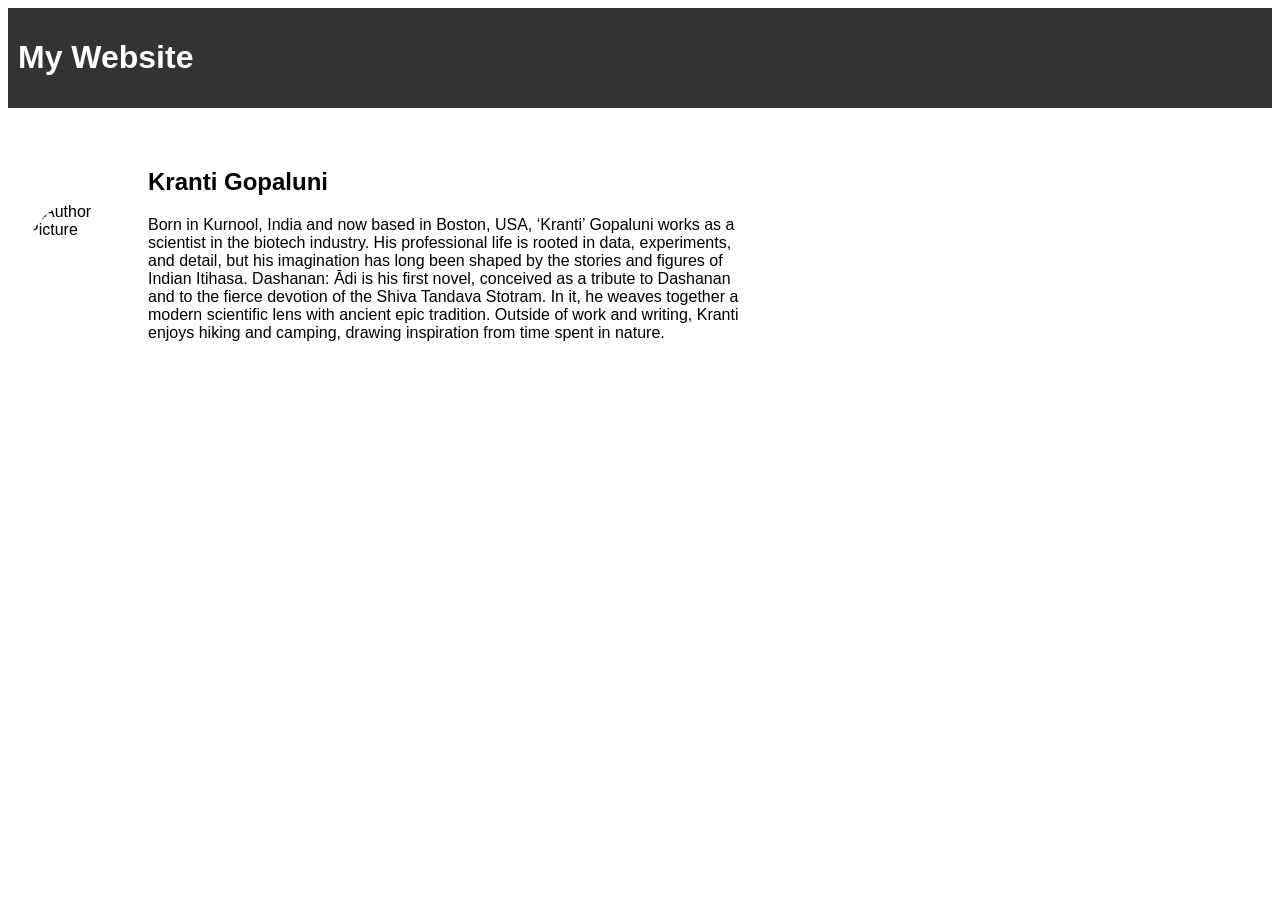
==== about.html @ 80038ed4 "Revamp About page with new layout and styles Updated the About page layout and styling, added a navi" ====
<!DOCTYPE html>
<html lang="en">
<head>
    <meta charset="UTF-8">
    <meta name="viewport" content="width=device-width, initial-scale=1.0">
    <title>About</title>
    <style>
        body { font-family: Arial, sans-serif; }
        .container { display: flex; align-items: center; padding: 20px; }
        .navbar { background-color: #333; padding: 10px; color: white; } 
        .author { display: flex; align-items: center; margin-top: 20px; }
        .author img { width: 100px; height: 100px; border-radius: 50%; margin-right: 20px; }
        .description { max-width: 600px; }
    </style>
</head>
<body>
    <div class="navbar">
        <h1>My Website</h1>
    </div>
    <div class="container">
        <div class="author">
            <img src="author_picture.jpg" alt="Author Picture">
            <div class="description">
                <h2>Kranti Gopaluni</h2>
                <p>Born in Kurnool, India and now based in Boston, USA, ‘Kranti’ Gopaluni works as a scientist in the biotech industry. His professional life is rooted in data, experiments, and detail, but his imagination has long been shaped by the stories and figures of Indian Itihasa.

Dashanan: Ādi is his first novel, conceived as a tribute to Dashanan and to the fierce devotion of the Shiva Tandava Stotram. In it, he weaves together a modern scientific lens with ancient epic tradition. Outside of work and writing, Kranti enjoys hiking and camping, drawing inspiration from time spent in nature.</p>
            </div>
        </div>
    </div>
</body>
</html>
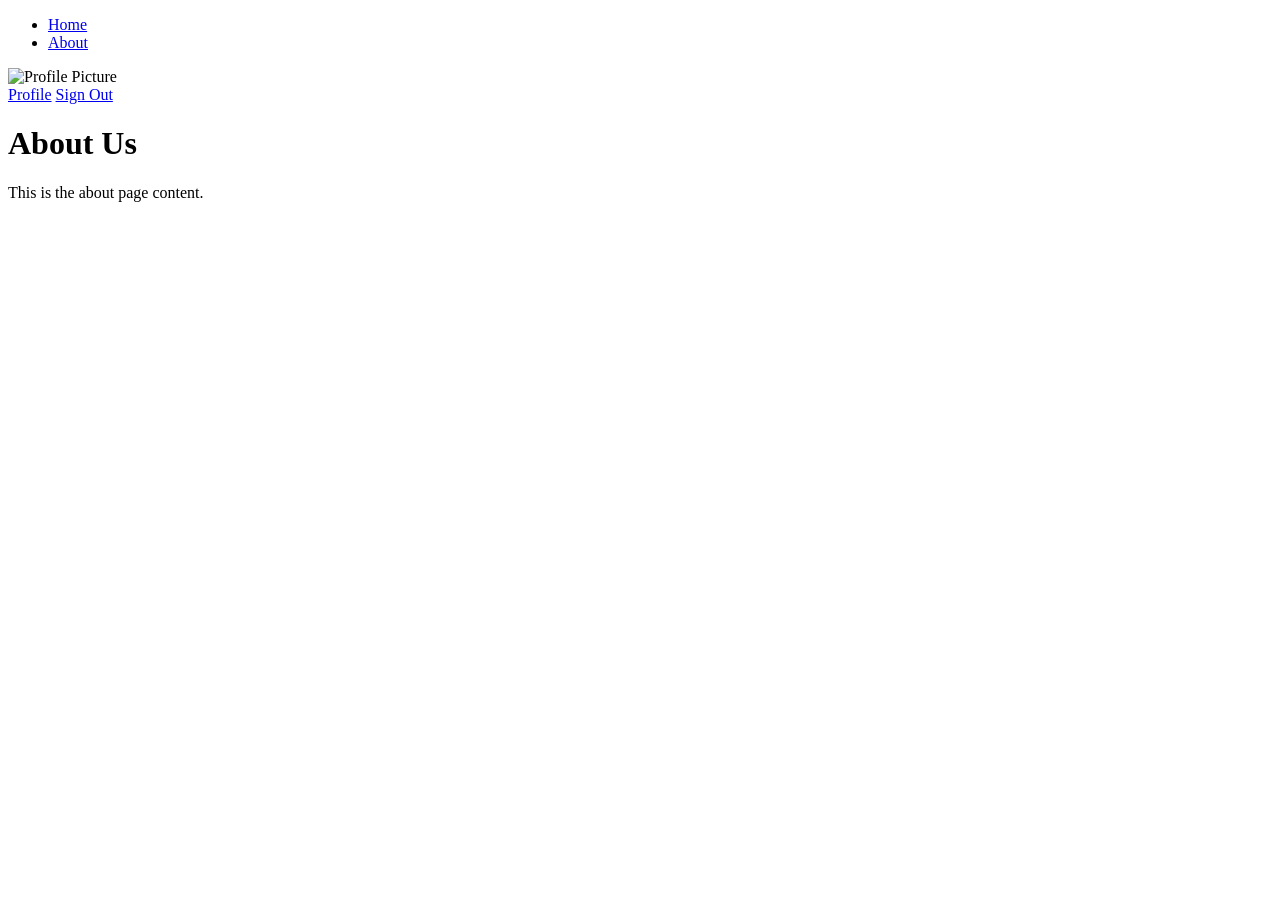
==== commit b4dd1c1e: "Revamp about.html with navigation and styles Replaced old layout with a new navigation structure and" ====
--- a/about.html
+++ b/about.html
@@ -4,29 +4,23 @@
     <meta charset="UTF-8">
     <meta name="viewport" content="width=device-width, initial-scale=1.0">
     <title>About</title>
-    <style>
-        body { font-family: Arial, sans-serif; }
-        .container { display: flex; align-items: center; padding: 20px; }
-        .navbar { background-color: #333; padding: 10px; color: white; } 
-        .author { display: flex; align-items: center; margin-top: 20px; }
-        .author img { width: 100px; height: 100px; border-radius: 50%; margin-right: 20px; }
-        .description { max-width: 600px; }
-    </style>
+    <link rel="stylesheet" href="styles.css">
 </head>
 <body>
-    <div class="navbar">
-        <h1>My Website</h1>
-    </div>
-    <div class="container">
-        <div class="author">
-            <img src="author_picture.jpg" alt="Author Picture">
-            <div class="description">
-                <h2>Kranti Gopaluni</h2>
-                <p>Born in Kurnool, India and now based in Boston, USA, ‘Kranti’ Gopaluni works as a scientist in the biotech industry. His professional life is rooted in data, experiments, and detail, but his imagination has long been shaped by the stories and figures of Indian Itihasa.
-
-Dashanan: Ādi is his first novel, conceived as a tribute to Dashanan and to the fierce devotion of the Shiva Tandava Stotram. In it, he weaves together a modern scientific lens with ancient epic tradition. Outside of work and writing, Kranti enjoys hiking and camping, drawing inspiration from time spent in nature.</p>
+    <nav>
+        <ul>
+            <li><a href="index.html">Home</a></li>
+            <li><a href="about.html">About</a></li>
+        </ul>
+        <div class="dropdown">
+            <img src="profile.jpg" alt="Profile Picture" class="profile-img">
+            <div class="dropdown-content">
+                <a href="#">Profile</a>
+                <a href="#">Sign Out</a>
             </div>
         </div>
-    </div>
+    </nav>
+    <h1>About Us</h1>
+    <p>This is the about page content.</p>
 </body>
 </html>
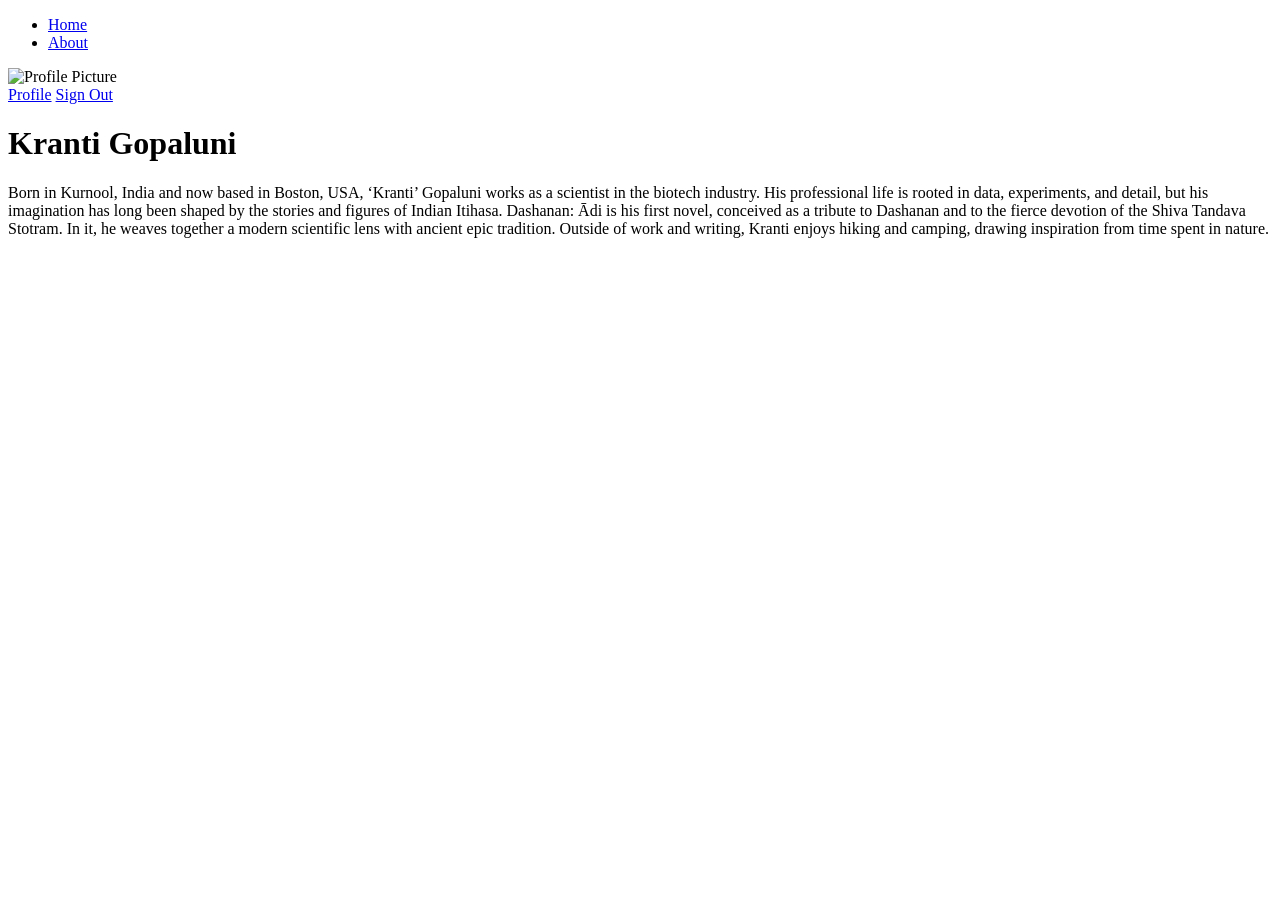
==== commit 2b9455f5: "Revise about page with author details Updated the about page content with personal information." ====
--- a/about.html
+++ b/about.html
@@ -20,7 +20,9 @@
             </div>
         </div>
     </nav>
-    <h1>About Us</h1>
-    <p>This is the about page content.</p>
+    <h1>Kranti Gopaluni</h1>
+    <p>Born in Kurnool, India and now based in Boston, USA, ‘Kranti’ Gopaluni works as a scientist in the biotech industry. His professional life is rooted in data, experiments, and detail, but his imagination has long been shaped by the stories and figures of Indian Itihasa.
+
+Dashanan: Ādi is his first novel, conceived as a tribute to Dashanan and to the fierce devotion of the Shiva Tandava Stotram. In it, he weaves together a modern scientific lens with ancient epic tradition. Outside of work and writing, Kranti enjoys hiking and camping, drawing inspiration from time spent in nature.</p>
 </body>
 </html>
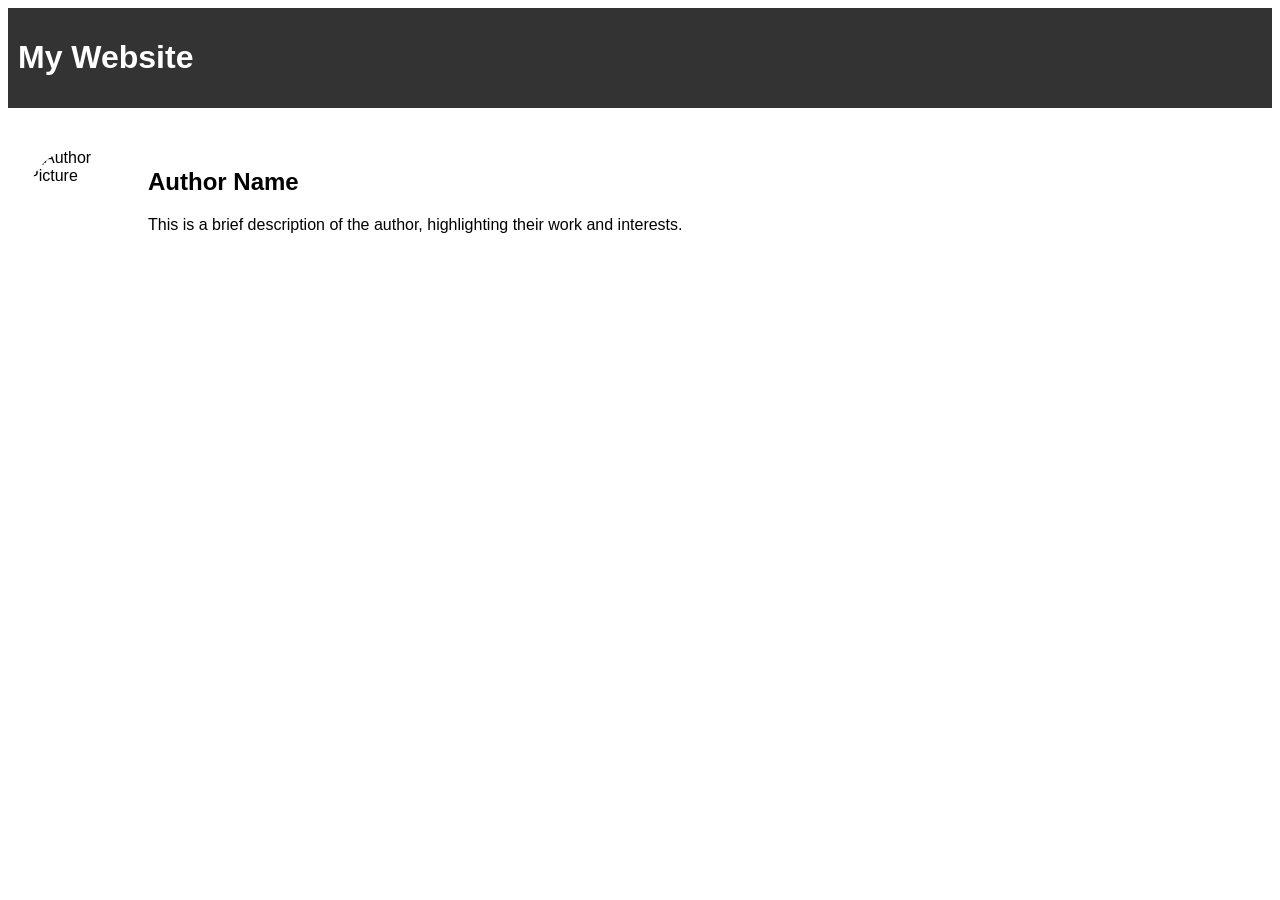
==== commit a37d0947: "Revamp about.html with new design and styles Updated the about page with a new layout and styles." ====
--- a/about.html
+++ b/about.html
@@ -4,25 +4,27 @@
     <meta charset="UTF-8">
     <meta name="viewport" content="width=device-width, initial-scale=1.0">
     <title>About</title>
-    <link rel="stylesheet" href="styles.css">
+    <style>
+        body { font-family: Arial, sans-serif; }
+        .container { display: flex; align-items: center; padding: 20px; }
+        .navbar { background-color: #333; padding: 10px; color: white; } 
+        .author { display: flex; align-items: center; margin-top: 20px; }
+        .author img { width: 100px; height: 100px; border-radius: 50%; margin-right: 20px; }
+        .description { max-width: 600px; }
+    </style>
 </head>
 <body>
-    <nav>
-        <ul>
-            <li><a href="index.html">Home</a></li>
-            <li><a href="about.html">About</a></li>
-        </ul>
-        <div class="dropdown">
-            <img src="profile.jpg" alt="Profile Picture" class="profile-img">
-            <div class="dropdown-content">
-                <a href="#">Profile</a>
-                <a href="#">Sign Out</a>
+    <div class="navbar">
+        <h1>My Website</h1>
+    </div>
+    <div class="container">
+        <div class="author">
+            <img src="author_picture.jpg" alt="Author Picture">
+            <div class="description">
+                <h2>Author Name</h2>
+                <p>This is a brief description of the author, highlighting their work and interests.</p>
             </div>
         </div>
-    </nav>
-    <h1>Kranti Gopaluni</h1>
-    <p>Born in Kurnool, India and now based in Boston, USA, ‘Kranti’ Gopaluni works as a scientist in the biotech industry. His professional life is rooted in data, experiments, and detail, but his imagination has long been shaped by the stories and figures of Indian Itihasa.
-
-Dashanan: Ādi is his first novel, conceived as a tribute to Dashanan and to the fierce devotion of the Shiva Tandava Stotram. In it, he weaves together a modern scientific lens with ancient epic tradition. Outside of work and writing, Kranti enjoys hiking and camping, drawing inspiration from time spent in nature.</p>
+    </div>
 </body>
 </html>
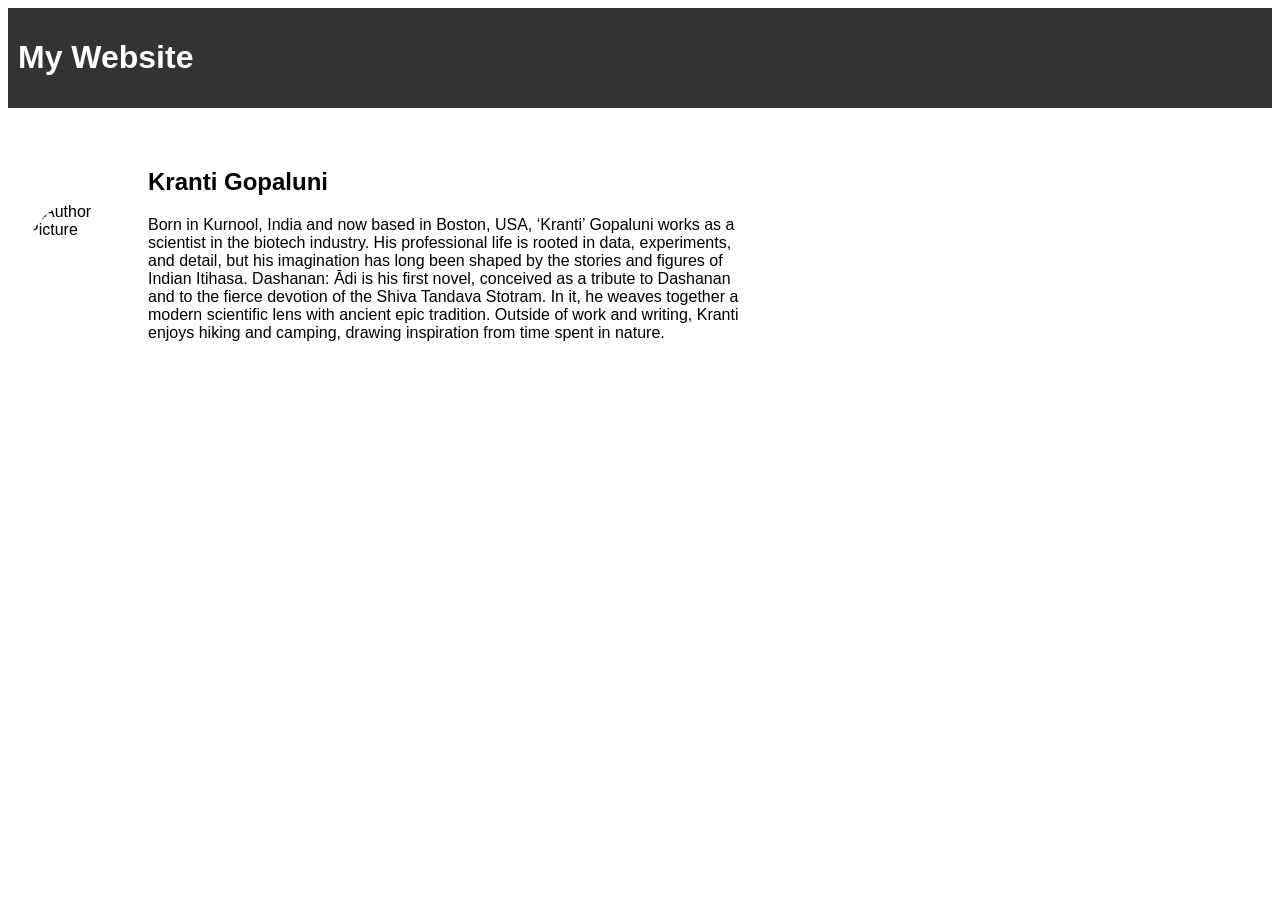
==== commit 858090f3: "Modify author section in about.html Updated author details and added a brief biography." ====
--- a/about.html
+++ b/about.html
@@ -21,8 +21,10 @@
         <div class="author">
             <img src="author_picture.jpg" alt="Author Picture">
             <div class="description">
-                <h2>Author Name</h2>
-                <p>This is a brief description of the author, highlighting their work and interests.</p>
+                <h2>Kranti Gopaluni</h2>
+                <p>Born in Kurnool, India and now based in Boston, USA, ‘Kranti’ Gopaluni works as a scientist in the biotech industry. His professional life is rooted in data, experiments, and detail, but his imagination has long been shaped by the stories and figures of Indian Itihasa.
+
+Dashanan: Ādi is his first novel, conceived as a tribute to Dashanan and to the fierce devotion of the Shiva Tandava Stotram. In it, he weaves together a modern scientific lens with ancient epic tradition. Outside of work and writing, Kranti enjoys hiking and camping, drawing inspiration from time spent in nature.</p>
             </div>
         </div>
     </div>
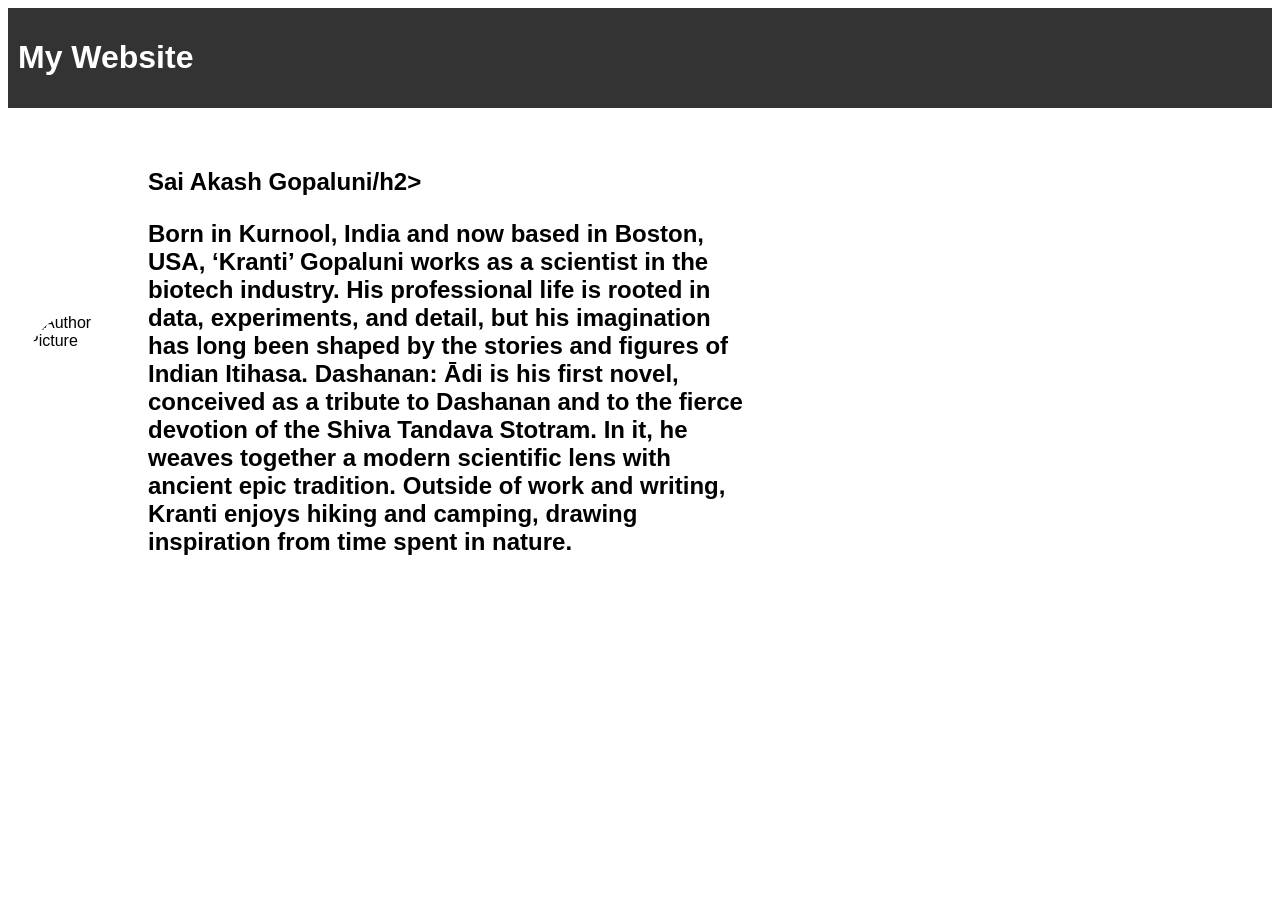
==== commit 603a0dca: "Fix author name and HTML structure in about.html Updated author name and corrected HTML tags." ====
--- a/about.html
+++ b/about.html
@@ -21,7 +21,7 @@
         <div class="author">
             <img src="author_picture.jpg" alt="Author Picture">
             <div class="description">
-                <h2>Kranti Gopaluni</h2>
+                <h2>Sai Akash Gopaluni/h2>
                 <p>Born in Kurnool, India and now based in Boston, USA, ‘Kranti’ Gopaluni works as a scientist in the biotech industry. His professional life is rooted in data, experiments, and detail, but his imagination has long been shaped by the stories and figures of Indian Itihasa.
 
 Dashanan: Ādi is his first novel, conceived as a tribute to Dashanan and to the fierce devotion of the Shiva Tandava Stotram. In it, he weaves together a modern scientific lens with ancient epic tradition. Outside of work and writing, Kranti enjoys hiking and camping, drawing inspiration from time spent in nature.</p>
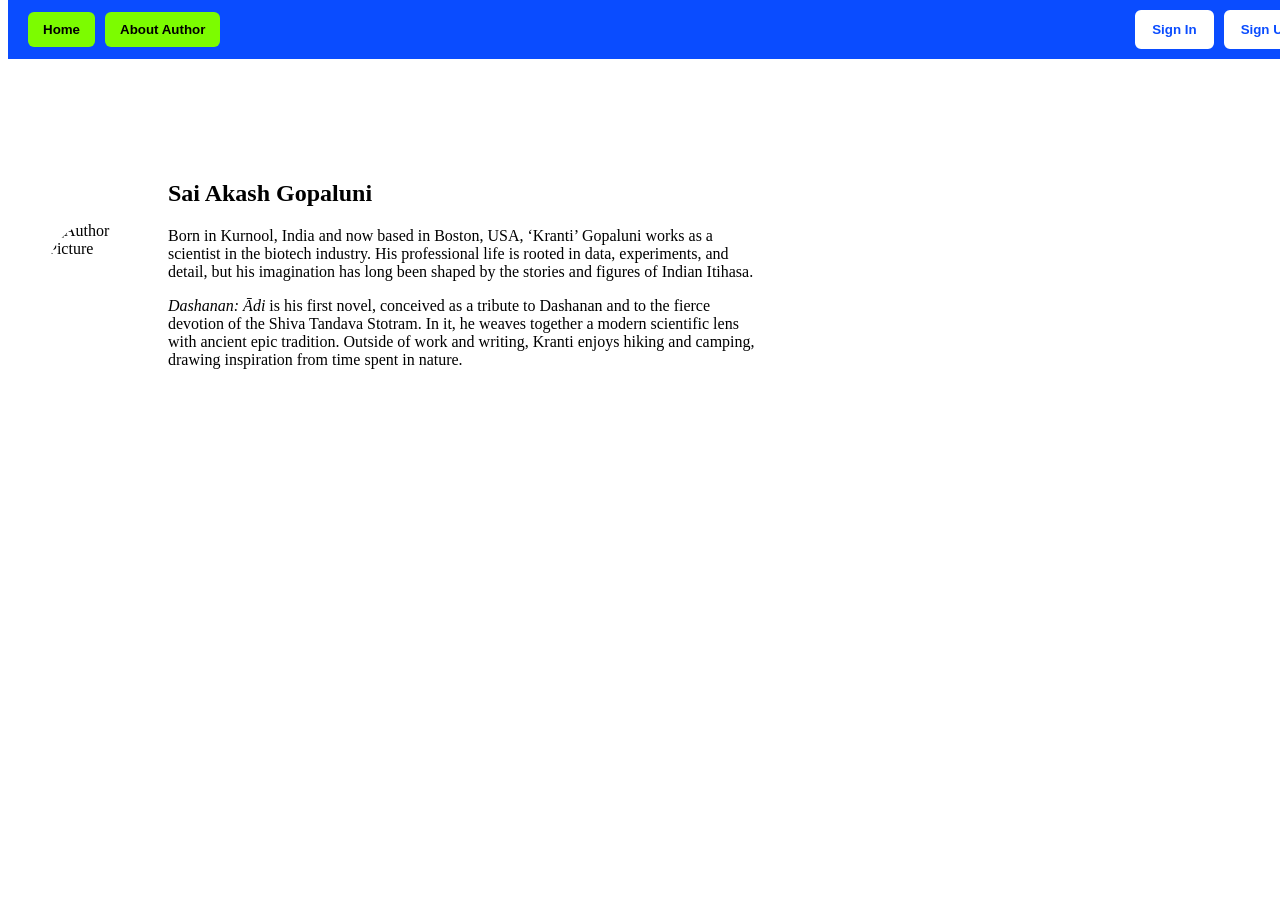
==== commit ae1235c6: "Update about.html" ====
--- a/about.html
+++ b/about.html
@@ -3,30 +3,77 @@
 <head>
     <meta charset="UTF-8">
     <meta name="viewport" content="width=device-width, initial-scale=1.0">
-    <title>About</title>
-    <style>
-        body { font-family: Arial, sans-serif; }
-        .container { display: flex; align-items: center; padding: 20px; }
-        .navbar { background-color: #333; padding: 10px; color: white; } 
-        .author { display: flex; align-items: center; margin-top: 20px; }
-        .author img { width: 100px; height: 100px; border-radius: 50%; margin-right: 20px; }
-        .description { max-width: 600px; }
-    </style>
+    <title>About Author</title>
+    <link rel="stylesheet" href="style.css">
 </head>
+
 <body>
-    <div class="navbar">
-        <h1>My Website</h1>
+
+    <!-- TOP NAVIGATION BAR -->
+    <nav class="navbar">
+        <div class="nav-left">
+            <button class="side-btn" onclick="location.href='index.html'">Home</button>
+            <button class="side-btn" onclick="location.href='about.html'">About Author</button>
+        </div>
+
+        <div class="nav-right">
+            <button class="auth-btn" onclick="openModal('signinModal')">Sign In</button>
+            <button class="auth-btn" onclick="openModal('signupModal')">Sign Up</button>
+        </div>
+    </nav>
+
+    <!-- SIGN IN MODAL -->
+    <div id="signinModal" class="modal">
+        <div class="modal-content">
+            <span class="close" onclick="closeModal('signinModal')">&times;</span>
+            <h2>Sign In</h2>
+            <form>
+                <input type="email" placeholder="Email" required>
+                <input type="password" placeholder="Password" required>
+                <button type="submit" class="submit-btn">Sign In</button>
+            </form>
+        </div>
     </div>
-    <div class="container">
-        <div class="author">
+
+    <!-- SIGN UP MODAL -->
+    <div id="signupModal" class="modal">
+        <div class="modal-content">
+            <span class="close" onclick="closeModal('signupModal')">&times;</span>
+            <h2>Sign Up</h2>
+            <form>
+                <input type="text" placeholder="Full Name" required>
+                <input type="email" placeholder="Email" required>
+                <input type="password" placeholder="Password" required>
+                <input type="password" placeholder="Confirm Password" required>
+                <button type="submit" class="submit-btn">Create Account</button>
+            </form>
+        </div>
+    </div>
+
+    <!-- ABOUT CONTENT -->
+    <div style="margin-top:120px; padding: 20px;">
+        <div class="author-section">
             <img src="author_picture.jpg" alt="Author Picture">
-            <div class="description">
-                <h2>Sai Akash Gopaluni/h2>
-                <p>Born in Kurnool, India and now based in Boston, USA, ‘Kranti’ Gopaluni works as a scientist in the biotech industry. His professional life is rooted in data, experiments, and detail, but his imagination has long been shaped by the stories and figures of Indian Itihasa.
 
-Dashanan: Ādi is his first novel, conceived as a tribute to Dashanan and to the fierce devotion of the Shiva Tandava Stotram. In it, he weaves together a modern scientific lens with ancient epic tradition. Outside of work and writing, Kranti enjoys hiking and camping, drawing inspiration from time spent in nature.</p>
+            <div class="author-description">
+                <h2>Sai Akash Gopaluni</h2>
+
+                <p>
+                    Born in Kurnool, India and now based in Boston, USA, ‘Kranti’ Gopaluni works as a scientist in the biotech industry. 
+                    His professional life is rooted in data, experiments, and detail, but his imagination has long been shaped by the stories 
+                    and figures of Indian Itihasa.
+                </p>
+
+                <p>
+                    <em>Dashanan: Ādi</em> is his first novel, conceived as a tribute to Dashanan and to the fierce devotion of the Shiva 
+                    Tandava Stotram. In it, he weaves together a modern scientific lens with ancient epic tradition. Outside of work and 
+                    writing, Kranti enjoys hiking and camping, drawing inspiration from time spent in nature.
+                </p>
             </div>
         </div>
     </div>
+
+    <script src="script.js"></script>
+
 </body>
 </html>
--- a/style.css
+++ b/style.css
@@ -0,0 +1,144 @@
+/* ------------------------- */
+/* YOUR ORIGINAL CSS         */
+/* ------------------------- */
+
+.author-section {
+    display: flex;
+    align-items: center;
+    margin: 20px;
+}
+
+.author-section img {
+    border-radius: 50%;
+    width: 100px;
+    height: 100px;
+    margin-right: 20px;
+}
+
+.author-description {
+    max-width: 600px;
+}
+
+@media (max-width: 768px) {
+    .author-section {
+        flex-direction: column;
+        align-items: flex-start;
+    }
+    .author-section img {
+        margin-bottom: 10px;
+    }
+}
+
+/* ------------------------- */
+/* NEW NAVIGATION + BUTTONS  */
+/* ------------------------- */
+
+/* Blue Navigation Bar */
+.navbar {
+    display: flex;
+    justify-content: space-between;
+    align-items: center;
+    background: #0a4cff; /* Blue bar */
+    padding: 10px 20px;
+    color: white;
+    position: fixed;
+    top: 0;
+    width: 100%;
+    z-index: 1000;
+}
+
+.nav-left {
+    display: flex;
+    align-items: center;
+}
+
+.nav-right {
+    display: flex;
+    align-items: center;
+}
+
+/* Light Green Home / About Author Buttons */
+.side-btn {
+    background: #7CFC00; /* Light green */
+    color: #000;
+    border: none;
+    padding: 10px 15px;
+    margin-right: 10px;
+    border-radius: 6px;
+    cursor: pointer;
+    font-weight: 600;
+    transition: 0.3s;
+}
+
+.side-btn:hover {
+    background: #6ee000; /* Slightly darker green */
+}
+
+/* White Sign In / Sign Up Buttons */
+.auth-btn {
+    background: #ffffff;
+    color: #0a4cff;
+    border: 2px solid #ffffff;
+    padding: 10px 15px;
+    margin-left: 10px;
+    border-radius: 6px;
+    cursor: pointer;
+    font-weight: 600;
+    transition: 0.3s;
+}
+
+.auth-btn:hover {
+    background: #dce6ff;
+    border-color: #dce6ff;
+}
+
+/* ------------------------- */
+/* MODAL STYLING             */
+/* ------------------------- */
+
+.modal {
+    display: none;
+    position: fixed;
+    z-index: 2000;
+    left: 0;
+    top: 0;
+    width: 100%;
+    height: 100%;
+    background: rgba(0,0,0,0.6);
+}
+
+.modal-content {
+    background: white;
+    margin: 10% auto;
+    padding: 20px;
+    width: 350px;
+    border-radius: 10px;
+}
+
+.close {
+    float: right;
+    font-size: 24px;
+    cursor: pointer;
+}
+
+input {
+    width: 100%;
+    padding: 10px;
+    margin: 8px 0;
+    border-radius: 6px;
+    border: 1px solid #ccc;
+}
+
+.submit-btn {
+    width: 100%;
+    padding: 10px;
+    background: #1a1a1a;
+    color: white;
+    border: none;
+    border-radius: 6px;
+    cursor: pointer;
+}
+
+.submit-btn:hover {
+    background: #333;
+}
